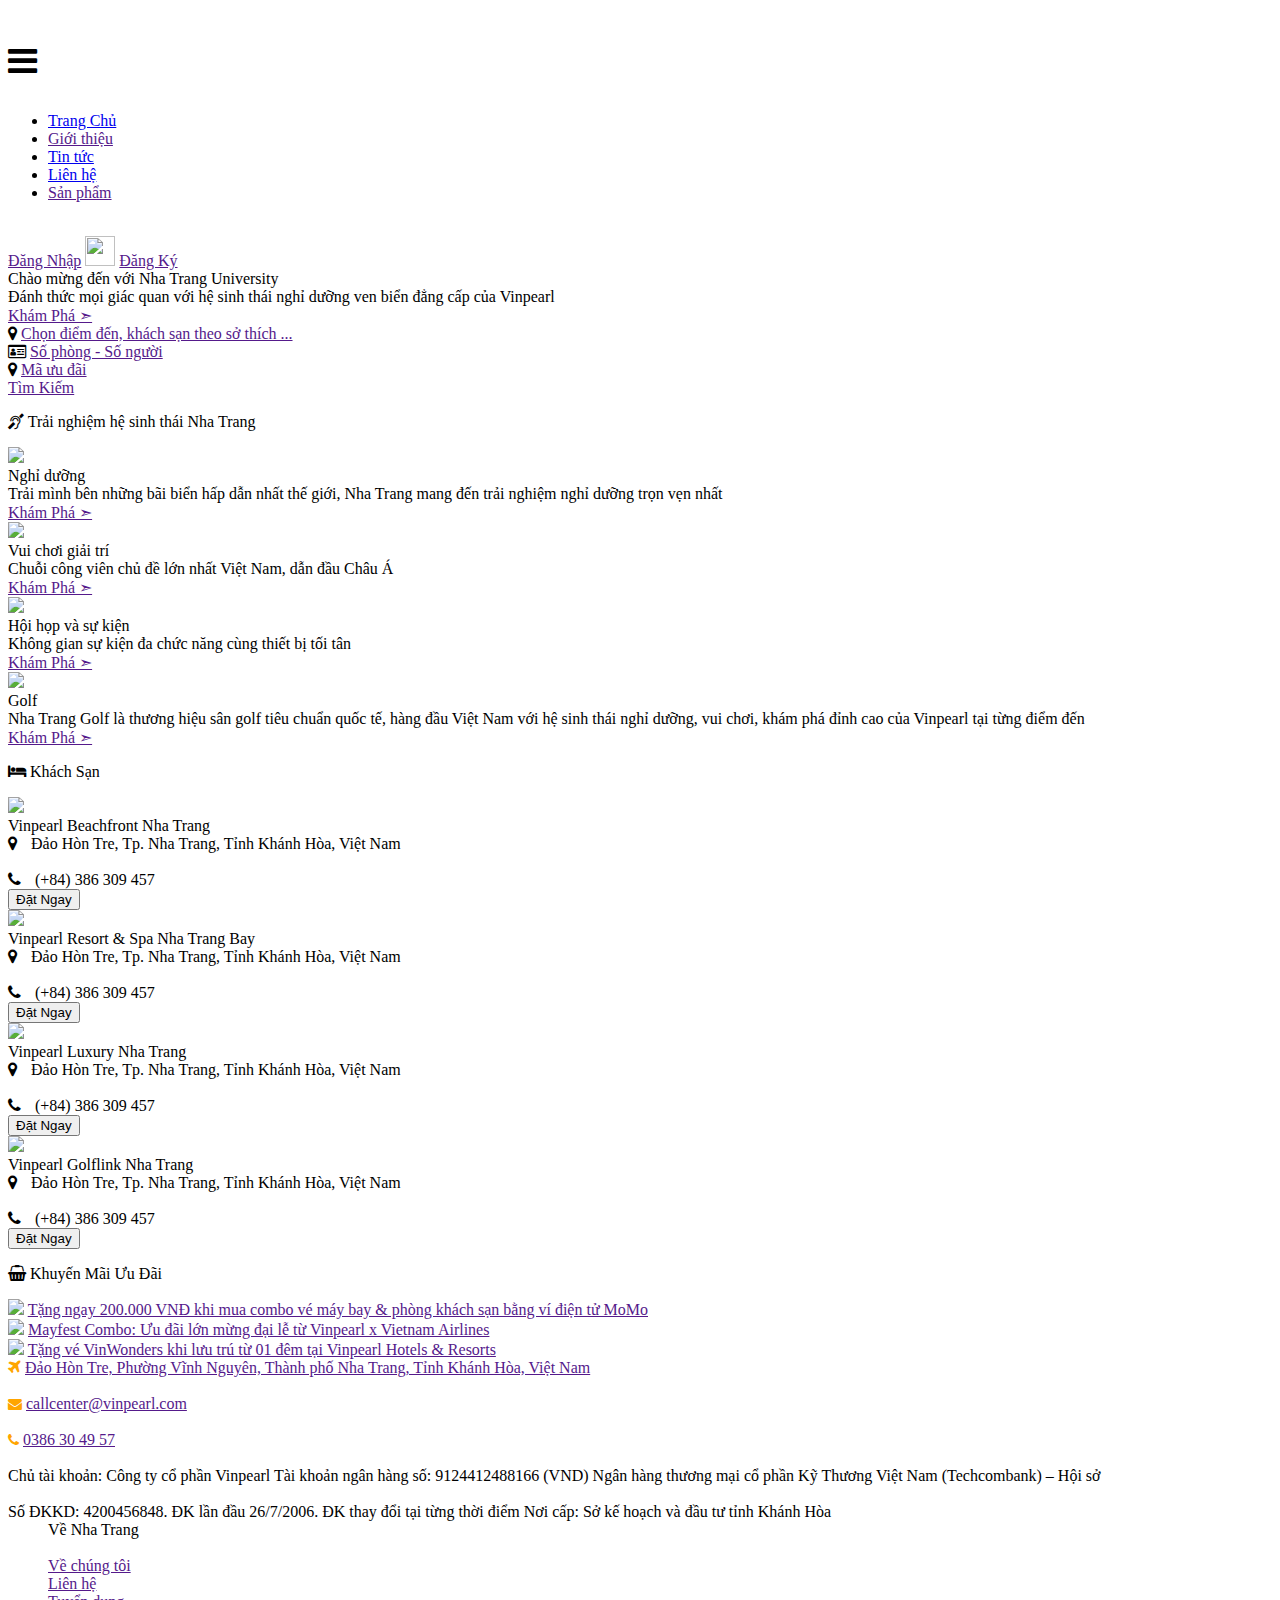
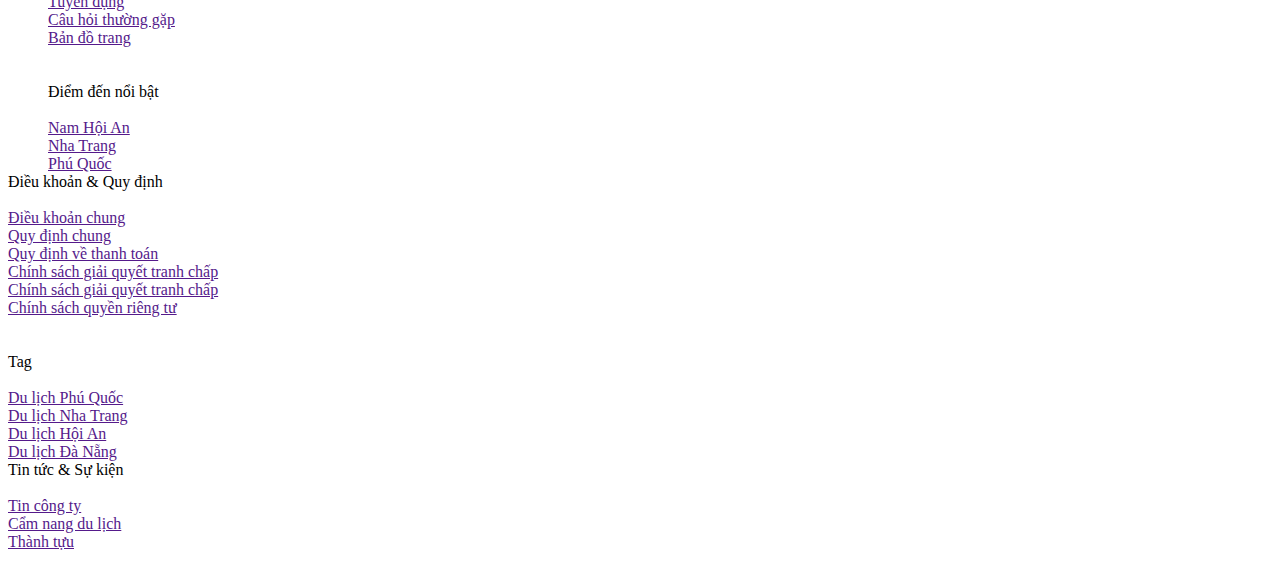
==== index.html @ 58f85729 "Add files via upload" ====
<!DOCTYPE html>
<html lang="en">

<head>
    <meta charset="UTF-8">
    <meta http-equiv="X-UA-Compatible" content="IE=edge">
    <meta name="viewport" content="width=device-width, initial-scale=1.0">
    <title>Document</title>
    <link rel="stylesheet" href="https://cdnjs.cloudflare.com/ajax/libs/font-awesome/4.7.0/css/font-awesome.min.css">
    <link rel="stylesheet" href="TrangChu.css">
    
</head>

<body>
    <div class="container-trangchu">
        <div class="header">
            <img id="logo" src="/ASM/ASM1/hinhanh/LOGOQUOC.png" alt="">
            <div class="box1">
                <i id="menuSmall" onclick="showMenu()" class="fa fa-bars"
                    style="font-size:34px; line-height: 70px; margin-right: 15px;"></i>
                <ul id="menuBig" class="menu">
                    <li><a href="index.html">Trang Chủ</a></li>
                    <li><a href="">Giới thiệu</a></li>
                    <li><a href="TinTuc.html">Tin tức</a></li>
                    <li><a href="LienHe.html">Liên hệ</a></li>
                    <li><a href="">Sản phẩm</a></li>
                </ul>
            </div>
            <br>
            <div class="login">
                <a href="">Đăng Nhập</a>
                <img src="/ASM/ASM1/hinhanh/daugachcheo-removebg-preview.png" width="30px" height="30px" alt="">
                <a href="">Đăng Ký</a>
            </div>
            <div class="name">
                Chào mừng đến với Nha Trang University
            </div>
            <div class="namenho">
                Đánh thức mọi giác quan với hệ sinh thái nghỉ dưỡng ven biển đẳng cấp của Vinpearl
            </div>
            <div class="khampha">
                <a href="">Khám Phá ➣</a>
            </div>
        </div>
        <div class="article">
            <div class="article-box1"><i class="fa fa-map-marker"></i>
                <a href="">Chọn điểm đến, khách sạn theo sở thích ...</a>
            </div>
            <div class="article-box2"><i class="fa fa-drivers-license-o"></i>
                <a href="">Số phòng - Số người </a>
            </div>
            <div class="article-box3"><i class="fa fa-map-marker"></i>
                <a href="">Mã ưu đãi</a>
            </div>
            <div class="article-timkiem">
                <a href="">Tìm Kiếm</a>
            </div>
        </div>
        <p class="Name-aside"><i class="fa fa-hard-of-hearing"></i>
            Trải nghiệm hệ sinh thái Nha Trang</p>
        <div class="row1">
            <div class="column">
                <img src="anharticle/khunghiduong.jpg">
                <div class="aside-box1-namelon">Nghỉ dưỡng</div>
                <div class="aside-box1-namenho"> Trải mình bên những bãi biển hấp dẫn nhất thế giới, Nha Trang mang
                    đến trải nghiệm nghỉ
                    dưỡng trọn vẹn nhất</div>
                <div class="aside-khampha">
                    <a href="">Khám Phá ➣</a>
                </div>
            </div>
            <div class="column">
                <img src="anharticle/khuvuichoi.jpg">
                <div class="aside-box1-namelon">Vui chơi giải trí</div>
                <div class="aside-box1-namenho">Chuỗi công viên chủ đề lớn nhất Việt Nam, dẫn đầu Châu Á</div>
                <div class="aside-khampha">
                    <a href="">Khám Phá ➣</a>
                </div>
            </div>
            <div class="column">
                <img src="anharticle/hophoisukien.jpg">
                <div class="aside-box1-namelon">Hội họp và sự kiện</div>
                <div class="aside-box1-namenho"> Không gian sự kiện đa chức năng cùng thiết bị tối tân</div>
                <div class="aside-khampha">
                    <a href="">Khám Phá ➣</a>
                </div>
            </div>
            <div class="column">
                <img src="anharticle/sangolf.png">
                <div class="aside-box1-namelon">Golf</div>
                <div class="aside-box1-namenho"> Nha Trang Golf là thương hiệu sân golf tiêu chuẩn quốc tế, hàng đầu
                    Việt Nam với hệ sinh thái nghỉ dưỡng, vui chơi, khám phá đỉnh cao của Vinpearl tại từng điểm đến
                </div>
                <div class="aside-khampha">
                    <a href="">Khám Phá ➣</a>
                </div>
            </div>
        </div>

        <p class="Name-aside"><i class="fa fa-hotel"></i>
            Khách Sạn</p>
        <div class="row1">
            <div class="column">
                <img src="anhkhachsan/khachsan1..png">
                <div class="aside-box1-namelon">Vinpearl Beachfront Nha Trang</div>
                <div class="aside-box1-namenho"><i class="fa fa-map-marker" style="margin-right: 10px;"></i> Đảo Hòn
                    Tre, Tp. Nha Trang, Tỉnh Khánh Hòa, Việt Nam
                    <br> <br> <i class="fa fa-phone" style="margin-right: 10px;"></i> (+84) 386 309 457
                </div>
                <div class="aside-khampha">
                    <button class="datngay">Đặt Ngay</button>
                </div>
            </div>
            <div class="column">
                <img src="anhkhachsan/khachsan2.png">
                <div class="aside-box1-namelon">Vinpearl Resort & Spa Nha Trang Bay </div>
                <div class="aside-box1-namenho"><i class="fa fa-map-marker" style="margin-right: 10px;"></i> Đảo Hòn
                    Tre, Tp. Nha Trang, Tỉnh Khánh Hòa, Việt Nam
                    <br> <br> <i class="fa fa-phone" style="margin-right: 10px;"></i> (+84) 386 309 457
                </div>
                <div class="aside-khampha">
                    <button class="datngay">Đặt Ngay</button>
                </div>
            </div>
            <div class="column">
                <img src="anhkhachsan/khachsan3.png">
                <div class="aside-box1-namelon">Vinpearl Luxury Nha Trang</div>
                <div class="aside-box1-namenho"><i class="fa fa-map-marker" style="margin-right: 10px;"></i> Đảo Hòn
                    Tre, Tp. Nha Trang, Tỉnh Khánh Hòa, Việt Nam
                    <br> <br> <i class="fa fa-phone" style="margin-right: 10px;"></i> (+84) 386 309 457
                </div>
                <div class="aside-khampha">
                    <button class="datngay">Đặt Ngay</button>
                </div>
            </div>
            <div class="column">
                <img src="anhkhachsan/khachsan4.png">
                <div class="aside-box1-namelon">Vinpearl Golflink Nha Trang</div>
                <div class="aside-box1-namenho"><i class="fa fa-map-marker" style="margin-right: 10px;"></i> Đảo Hòn
                    Tre, Tp. Nha Trang, Tỉnh Khánh Hòa, Việt Nam
                    <br> <br> <i class="fa fa-phone" style="margin-right: 10px;"></i> (+84) 386 309 457
                </div>
                <div class="aside-khampha">
                    <button class="datngay">Đặt Ngay</button>
                </div>
            </div>
        </div>
    
    <p class="Name-aside"><i class="fa fa-shopping-basket"></i>
        Khuyến Mãi Ưu Đãi</p>
    <div class="row-uudai">
        <div class="column-uudai">
            <img src="anhUudai/Uudaive.jpg">
            <a href="">Tặng ngay 200.000 VNĐ khi mua combo vé máy bay & phòng khách sạn bằng ví điện tử MoMo</a>  
        </div>
        <div class="column-uudai">
            <img src="anhUudai/Uudai2.jpg">
            <a href="">Mayfest Combo: Ưu đãi lớn mừng đại lễ từ Vinpearl x Vietnam Airlines</a>
        </div>
        <div class="column-uudai">
            <img src="anhUudai/Uudai3.jpg">
            <a href="">Tặng vé VinWonders khi lưu trú từ 01 đêm tại Vinpearl Hotels & Resorts</a>
        </div>
    </div>
  
    <div class="row-footer">
        <div class="column-footer">
            <div class="footer-box1-name1">
                <i class="fa fa-plane" style="font-size:16px;color:orange"></i>
                <a href="">Đảo Hòn Tre, Phường Vĩnh Nguyên, Thành phố Nha Trang, Tỉnh Khánh Hòa, Việt Nam</a>
            </div><br>
            <div class="footer-box1-name2">
                <i class="fa fa-envelope" style="font-size:14px;color:orange"></i>
                <a href="">callcenter@vinpearl.com</a>
            </div><br>
            <div class="footer-box1-name2">
                <i class="fa fa-phone" style="font-size:14px;color:orange"></i>
                <a href="">0386 30 49 57</a>
            </div><br>
            <div class="footer-box1-name3">
                Chủ tài khoản:
                Công ty cổ phần Vinpearl
                Tài khoản ngân hàng số: 9124412488166 (VND)
                Ngân hàng thương mại cổ phần Kỹ Thương Việt Nam (Techcombank) – Hội sở
                <br><br>
                Số ĐKKD:
                4200456848. ĐK lần đầu 26/7/2006.
                ĐK thay đổi tại từng thời điểm

                Nơi cấp:

                Sở kế hoạch và đầu tư tỉnh Khánh Hòa

            </div>
        </div>

        <div class="column-footer" style="margin-left: 40px;">
            <div class="footer-box2-name1">Về Nha Trang </div><br>
            <div class="footer-box2-name2">
                <a href="">Về chúng tôi </a> <br>
                <a href="">Liên hệ</a> <br>
                <a href="">Tuyển dụng</a><br>
                <a href="">Câu hỏi thường gặp </a><br>
                <a href="">Bản đồ trang</a><br>
            </div> <br> <br>
            <div class="footer-box2-name1">Điểm đến nổi bật </div><br>
            <div class="footer-box2-name2">
                <a href="">Nam Hội An </a> <br>
                <a href="">Nha Trang</a> <br>
                <a href="">Phú Quốc</a><br>
            </div>
        </div>

        <div class="column-footer">
            <div class="footer-box2-name1">Điều khoản & Quy định </div><br>
            <div class="footer-box2-name2">
                <a href="">Điều khoản chung</a> <br>
                <a href="">Quy định chung</a> <br>
                <a href="">Quy định về thanh toán</a> <br>
                <a href="">Chính sách giải quyết tranh chấp</a><br>
                <a href="">Chính sách giải quyết tranh chấp </a><br>
                <a href="">Chính sách quyền riêng tư</a><br>
            </div> <br> <br>
            <div class="footer-box2-name1">Tag </div><br>
            <div class="footer-box2-name2">
                <a href="">Du lịch Phú Quốc </a> <br>
                <a href="">Du lịch Nha Trang</a> <br>
                <a href="">Du lịch Hội An</a><br>
                <a href="">Du lịch Đà Nẵng</a><br>
            </div>
        </div>

        <div class="column-footer">
            <div class="footer-box2-name1">Tin tức & Sự kiện </div><br>
            <div class="footer-box2-name2">
                <a href="">Tin công ty </a> <br>
                <a href="">Cẩm nang du lịch</a> <br>
                <a href="">Thành tựu</a><br>
            </div>
            <div>
                <img style="margin-top: 20px;" src="https://statics.vinpearl.com/qr-final-final-final_1672909859.svg"
                    alt="">
                <a href=""><img src="hinhanh/apstoreggpaly-removebg-preview.png" width="50%" alt=""></a>
            </div>
        </div>
        <div class="apple-store">
            <a href="https://apps.apple.com/us/app/vinpearl-experience/id1484921109?l=vi"></a>
        </div>  
    </div>
    <script>
        function showMenu() {
            if (document.getElementById('menuBig').style.display == 'none') {
                document.getElementById('menuBig').style.display = 'block';
            } else {
                document.getElementById('menuBig').style.display = 'none';
            }
        }
    </script>
</div>

</body>

</html>
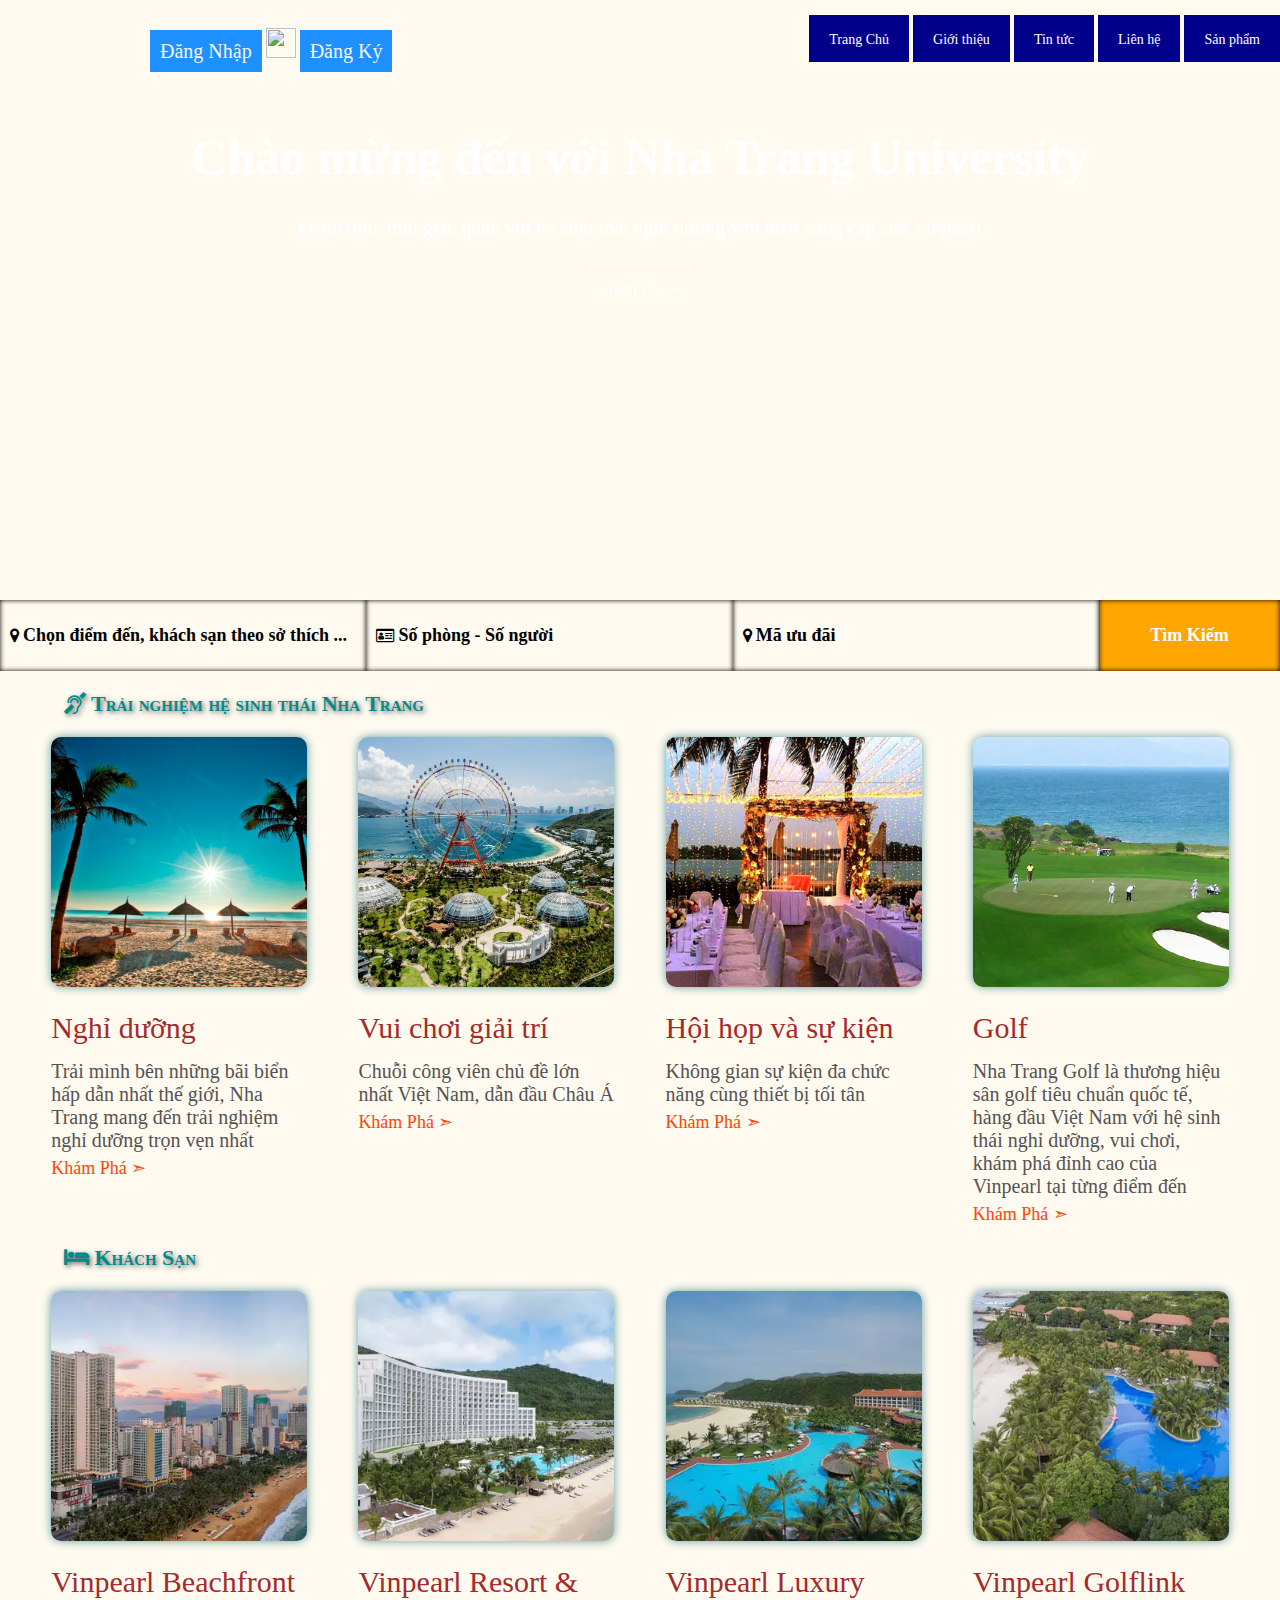
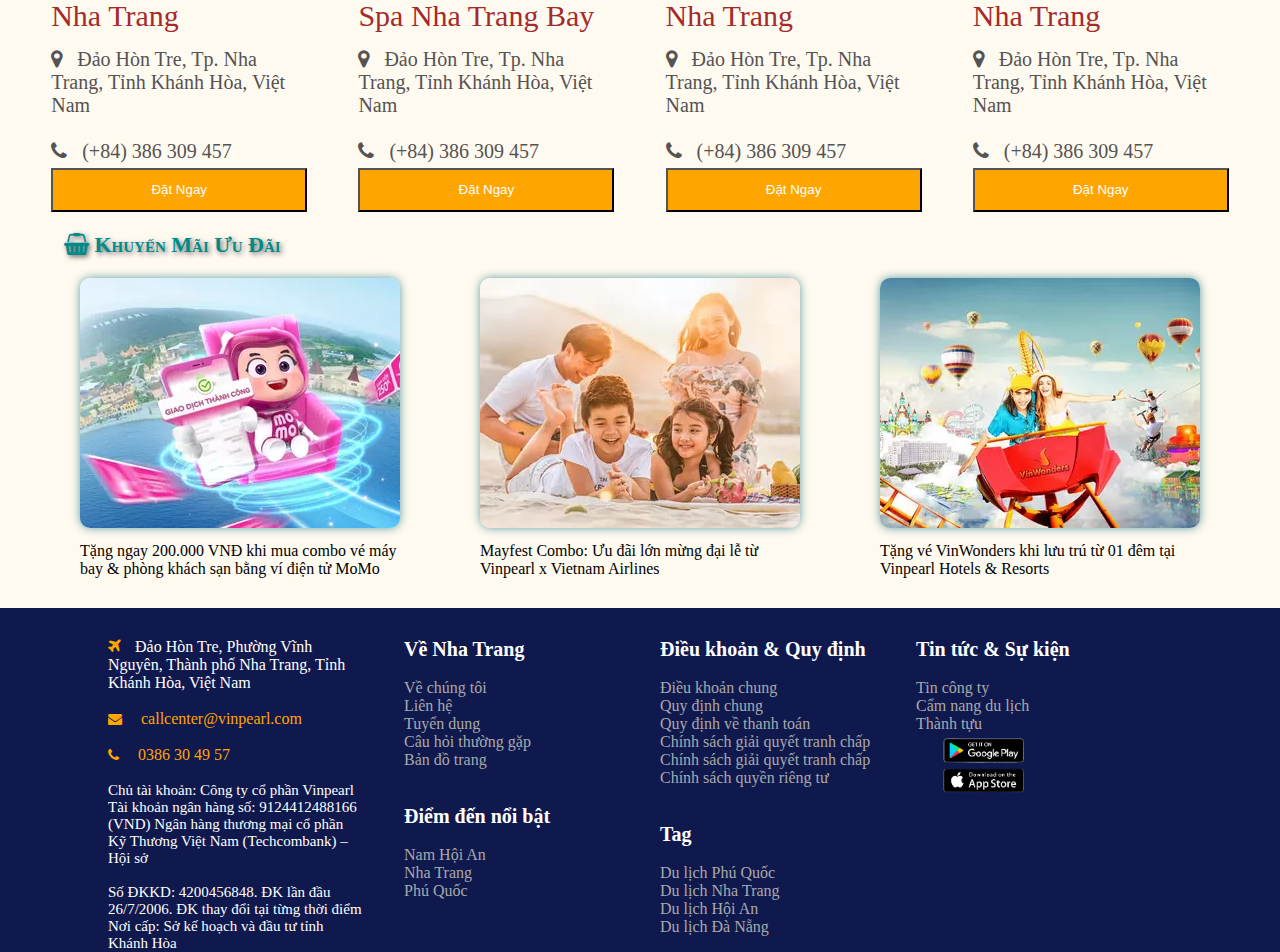
==== commit 4612f4f7: "Update index.html" ====
--- a/index.html
+++ b/index.html
@@ -14,7 +14,7 @@
 <body>
     <div class="container-trangchu">
         <div class="header">
-            <img id="logo" src="/ASM/ASM1/hinhanh/LOGOQUOC.png" alt="">
+            <img id="logo" src="ASM/ASM1/hinhanh/LOGOQUOC.png" alt="">
             <div class="box1">
                 <i id="menuSmall" onclick="showMenu()" class="fa fa-bars"
                     style="font-size:34px; line-height: 70px; margin-right: 15px;"></i>
@@ -260,4 +260,4 @@
 
 </body>
 
-</html>+</html>
--- a/TrangChu.css
+++ b/TrangChu.css
@@ -0,0 +1,500 @@
+* {
+    margin: 0;
+    padding: 0;
+}
+
+.container-trangchu {
+    width: 100%;
+    background-color:  floralwhite;
+    height: 2300px;
+}
+
+.header {
+    background: url(/ASM/ASM1/hinhanh/anhvinpear.png)no-repeat;
+    width: 100%;
+    height: 600px;
+}
+
+.login {
+    margin-top: 10px;
+    padding-left: 150px;
+}
+
+.login a {
+    background-color: dodgerblue;
+    text-decoration: none;
+    font-size: 20px;
+    color: whitesmoke;
+    padding: 10px;
+}
+
+.login a:hover {
+    color: black;
+    background-color: orange;
+}
+
+#logo {
+    margin-top: 10px;
+    margin-left: 20px;
+    width: 80px;
+    float: left;
+}
+
+.box1 {
+    
+}
+
+
+.menu li{
+    display: inline-block;
+    padding: 15px 20px;
+    background-color: darkblue;
+}
+.menu li a{
+    font-size: 14px;
+    color: white;
+    text-decoration: none;           
+}
+.menu li:hover{
+    background-color: rgb(114, 145, 145);
+    color: yellow;
+
+}
+
+#menuSmall {
+    float: right;
+}
+
+.name {
+    text-align: center;
+    font-size: 50px;
+    font-weight: bold;
+    color: white;
+    margin-top: 65px;
+}
+
+.namenho {
+    margin-top: 30px;
+    text-align: center;
+    font-size: 20px;
+    font-family: Cambria, Cochin, Georgia, Times, 'Times New Roman', serif;
+    color: white;
+}
+.khampha{
+    margin: auto;
+    margin-top: 25px;
+    text-align: center;
+    box-shadow: inset 0 0 5px white;
+    width: 100px;
+    line-height: 50px;
+}
+.khampha a{
+    text-decoration: none;
+    color: white;
+}
+.khampha:hover{
+    box-shadow: inset 0 0 5px white;
+    color: black;
+    background-color: rgb(154, 151, 151);
+}
+.article{
+
+}
+.article-box1{  
+    padding: 10px;
+    line-height: 50px;
+    align-items: center;
+    width: 28%;
+    box-shadow: inset 0 0 5px black;
+    align-items: center;
+}
+.article-box1 a{
+    text-decoration: none;
+    color: black;
+    font-size: 18px;
+    font-weight: 600;
+}
+.article-box2{  
+    padding: 10px;
+    line-height: 50px;
+    align-items: center;
+    width: 28%;
+    box-shadow: inset 0 0 5px black;
+}
+.article-box2 a{
+    text-decoration: none;
+    color: black;
+    font-size: 18px;
+    font-weight: bold;
+}
+.article-box3{  
+    padding: 10px;
+    line-height: 50px;
+    align-items: center;
+    width: 28%;
+    box-shadow: inset 0 0 5px black;
+} 
+.article-box3 a{
+    text-decoration: none;
+    color: black;
+    font-size: 18px;
+    font-weight: bold;
+}
+.article-timkiem{
+    padding: 10px;
+    line-height: 50px;
+    align-items: center;
+    width: 13%;
+    box-shadow: inset 0 0 5px black;
+    background-color: orange;
+    text-align: center;
+}
+.article-timkiem a{
+    text-decoration: none;
+    color: white;
+    font-size: 18px;
+    font-weight: bold;
+}
+
+.article-timkiem:hover{
+    background-color: orangered;
+}
+
+
+.Name-aside{
+    font-size: 22px;
+    font-family: Cambria, Cochin, Georgia, Times, 'Times New Roman', serif;
+    font-variant: small-caps;
+    font-weight: bold;
+    color: darkcyan;
+    margin-top: 20px;
+    margin-left: 5%;
+    text-shadow: 2px 2px 5px dimgrey;
+}
+.aside-box1{
+    justify-content: space-evenly;
+    margin-top: 20px;
+}
+.aside-box1-1{
+    width: 45%;    
+}
+.aside-box1-namelon{
+    margin-top: 20px;
+    margin-bottom: 15px;
+    font-size: 30px;
+    color: brown;
+}
+.aside-box1-namenho{
+    font-size: 20px;
+    color: rgb(85, 83, 83);
+}
+.aside-box1-2{
+    width: 45%;
+    
+}
+.aside-khampha{
+    margin-top: 5px;
+}
+.aside-khampha a{
+    text-decoration: none;
+    color: orangered;
+    font-size: 18px;
+}
+.aside-khampha a:hover{
+    color: orange;
+}
+.uudai{
+    
+}
+.uudai>p{
+
+    font-size: 28px;
+    font-weight: bolder;
+    color: maroon;
+    margin-top: 25px;
+    margin-bottom: 15px;
+    margin-left: 55px;
+}
+.uudai-box1{
+    width: 25%;
+    overflow: hidden;
+}
+.uudai-box1 a{
+    text-decoration: none;
+    color: black;
+    font-size: 20px;
+}
+.uudai-box1 img{
+    margin-bottom: 10px;
+    border-radius: 20px;
+}
+footer{
+    background-color: rgb(15, 25, 78);
+    width: 100%;
+}
+.footer-box1{
+    width: 20%;
+    height: 300px;
+}
+.footer-box1-name1 a{
+    text-decoration: none;
+    color: white;
+    font-family: 'Times New Roman', Times, serif;
+    padding: 10px;
+}
+.footer-box1-name2 a{
+    text-decoration: none;
+    color: orange;
+    margin: 10px;
+    font-family: 'Times New Roman', Times, serif;
+    padding: 5px;
+}
+.footer-box1-name3{
+    color: white;
+    font-size: 15px;
+}
+.footer-box2-name1{
+    font-size: 20px;
+    font-weight: bold;
+    color: white;
+}
+.footer-box2-name2{
+}
+.footer-box2-name2 a{
+    text-decoration: none;
+    color: darkgray;
+    
+}
+.footer-box2-name2 a:hover{
+    color: wheat;
+}
+
+
+.row1{
+    display: flex;
+    justify-content: space-evenly;
+}
+.row1 img{
+    width: 100%;
+    margin: 0px 0px;
+    object-fit: cover;
+    height: 250px;
+    box-shadow:  0 0 10px cadetblue;
+    border-radius: 10px;
+}
+.column{
+    margin-top: 20px;
+}
+
+.datngay{
+    line-height: 20px;
+    padding: 10px;
+    width: 100%;
+    color: white;
+    background-color: orange;
+}
+.datngay:hover{
+    background-color: orangered;
+}
+
+
+
+.row-uudai{
+    display: flex;
+    justify-content: space-evenly;
+    
+}
+.row-uudai img{
+    width: 100%;
+    margin: 0px 0px;
+    object-fit: cover;
+    height: 250px;
+    box-shadow:  0 0 10px cadetblue;
+    border-radius: 10px;
+    margin-bottom: 10px;
+}
+.column-uudai{
+    margin-top: 20px;
+    margin-bottom: 30px;
+}
+.column-uudai a{
+    text-decoration: none;
+    color: black;
+    
+}
+.column-uudai a:hover{
+    color: tomato;
+}
+.row-footer {
+    display: flex;
+    background-color: rgb(15, 25, 78);
+    justify-content: center;
+}
+.column-footer{
+    margin-top: 30px;
+}
+/* dien thoai doc */
+@media all and (min-width: 240px) {
+    .menu {
+        display: none;
+    
+    }
+    .logo{
+
+    }
+    .menu li {
+        width: 90%;
+        display: inline-block;
+    }
+    .aside{
+        display: flex;
+        flex-direction: column;
+    }
+    .aside-box1{
+        width: 100%;
+    }
+    .login {
+        display: none;
+    }
+    .article{
+        display: none;
+    }
+    .aside-box1{
+        display: flex;
+    }
+    .uudai{
+        display: flex;
+        flex-wrap: wrap;
+    }
+    .uudai-box{
+        display: flex;
+        justify-content: space-evenly;
+    }
+
+
+
+    .row1{
+        display: flex;
+        flex-direction: column;
+        }
+        .column{
+        width: 100%;
+    }
+
+
+    .row-uudai{
+        display: flex;
+        flex-direction: column;
+    }
+    .column-uudai{
+        width: 100%;
+    }
+
+    .row-footer{
+        display: flex;
+        flex-direction: column;
+    }
+    .column-footer{
+        width: 100%;
+    }
+}
+
+/* Điện thoại ngang */
+@media all and (min-width: 576px) {
+    #menuSmall {
+        display: none;
+    }
+
+    .menu {
+        display: block;
+        margin: 0;
+    }
+
+    .menu li {
+        display: inline;
+        /* border: 1px solid;                */
+    }
+    .aside{
+        display: flex;
+        flex-flow: wrap;
+    }
+    .aside-box1{
+        width: 50%;
+    }
+
+
+
+    .column{
+        width: 45%;
+    }
+    .row1{
+    display: flex;
+   flex-flow: wrap;
+    }
+    
+
+    .column-uudai{
+        width: 45%;
+    }
+    .row-uudai{
+    display: flex;
+   flex-flow: wrap;
+    }
+
+
+    .column-footer{
+        width: 50%;
+    }
+    .row-footer{
+    display: flex;
+   flex-flow: wrap;
+    }
+}
+
+    /* Máy tính bảng */
+    @media all and (min-width: 768px) {
+        #menuSmall{
+            display: none;
+        }
+        .menu{
+            float: right;
+            display: block;
+            margin-top: 30px;
+        }
+    }
+
+    /* màn hình máy tính */
+    @media all and (min-width: 992px) {
+        .login{
+            display: block;
+        }
+        .menu{
+            
+        }
+        .article{
+            display: block;
+            display: flex;
+        }
+        .aside p{
+            margin-left: 35px;
+        }
+        footer{
+            display: flex;
+            justify-content: center;    
+        }
+        .footer-box1{
+            margin-top: 30px;
+        }
+        .aside-box1{
+            width: 25%;
+        }
+        .column{
+            width: 20%;
+        }
+        .column-uudai{
+            width: 25%;
+        }
+        .column-footer{
+            width: 20%;
+        }
+    }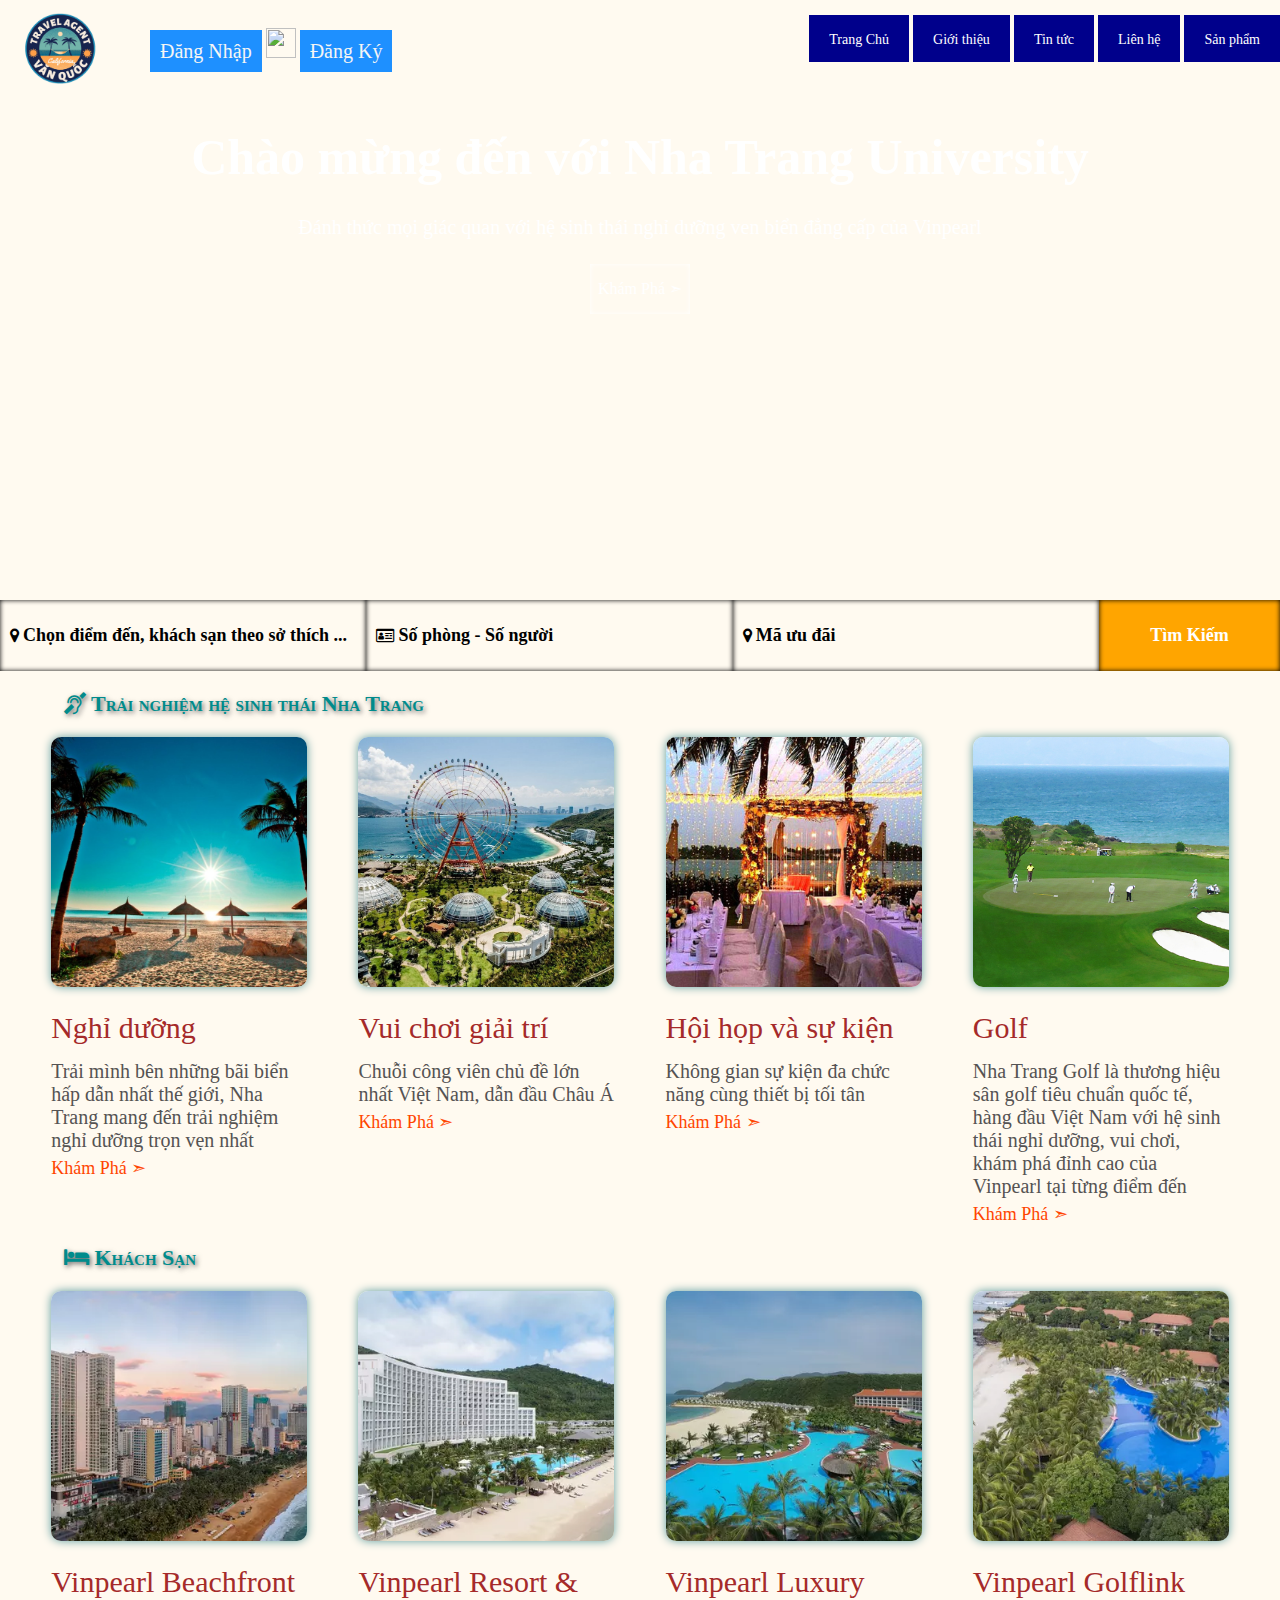
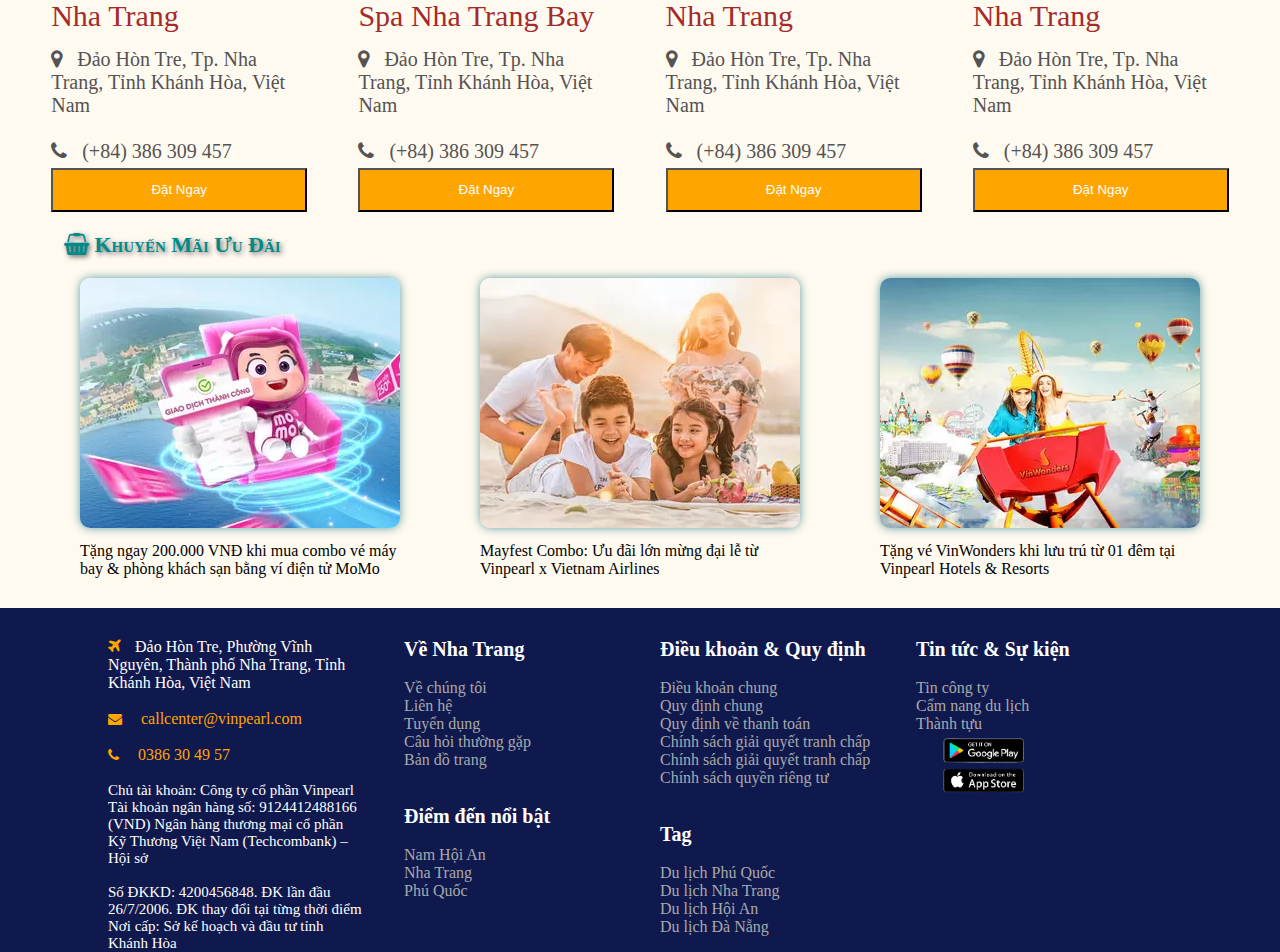
==== commit 50cca5de: "Update index.html" ====
--- a/index.html
+++ b/index.html
@@ -14,7 +14,7 @@
 <body>
     <div class="container-trangchu">
         <div class="header">
-            <img id="logo" src="ASM/ASM1/hinhanh/LOGOQUOC.png" alt="">
+            <img id="logo" src="hinhanh/LOGOQUOC.png" alt="">
             <div class="box1">
                 <i id="menuSmall" onclick="showMenu()" class="fa fa-bars"
                     style="font-size:34px; line-height: 70px; margin-right: 15px;"></i>
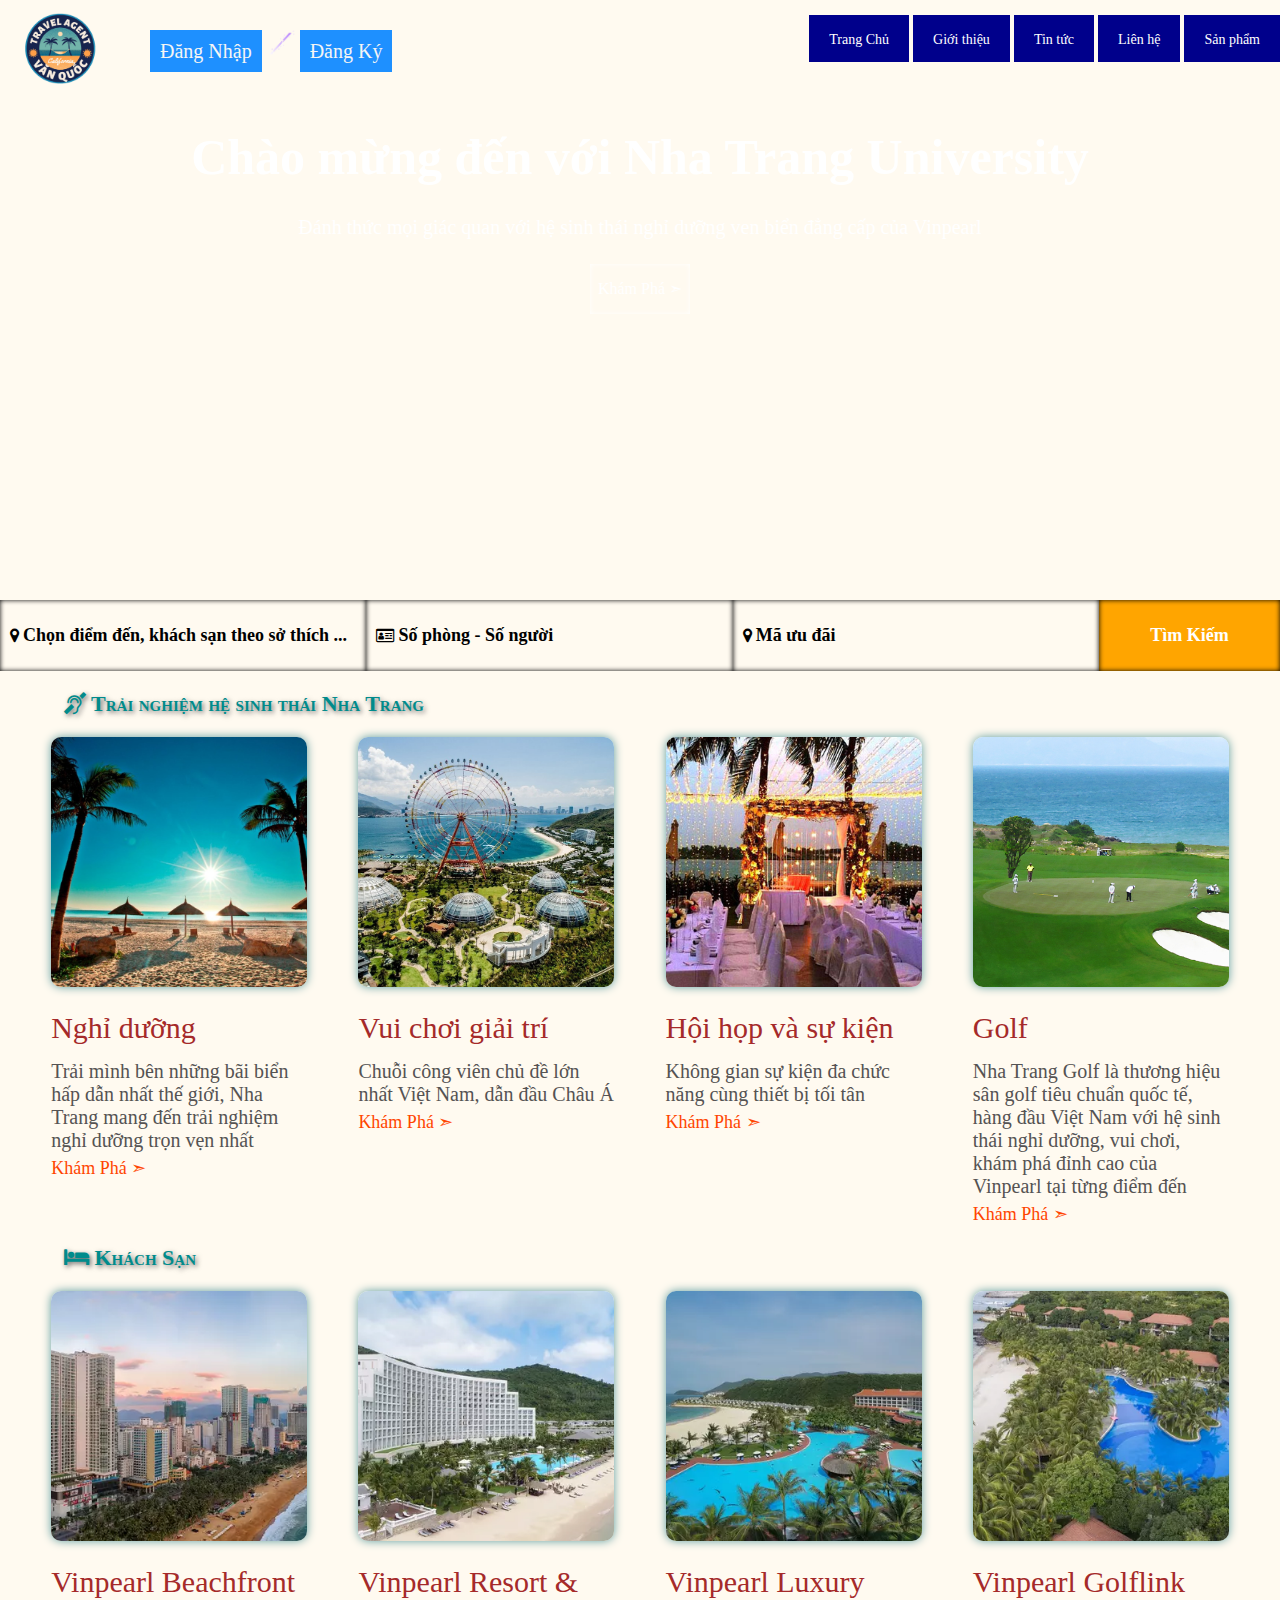
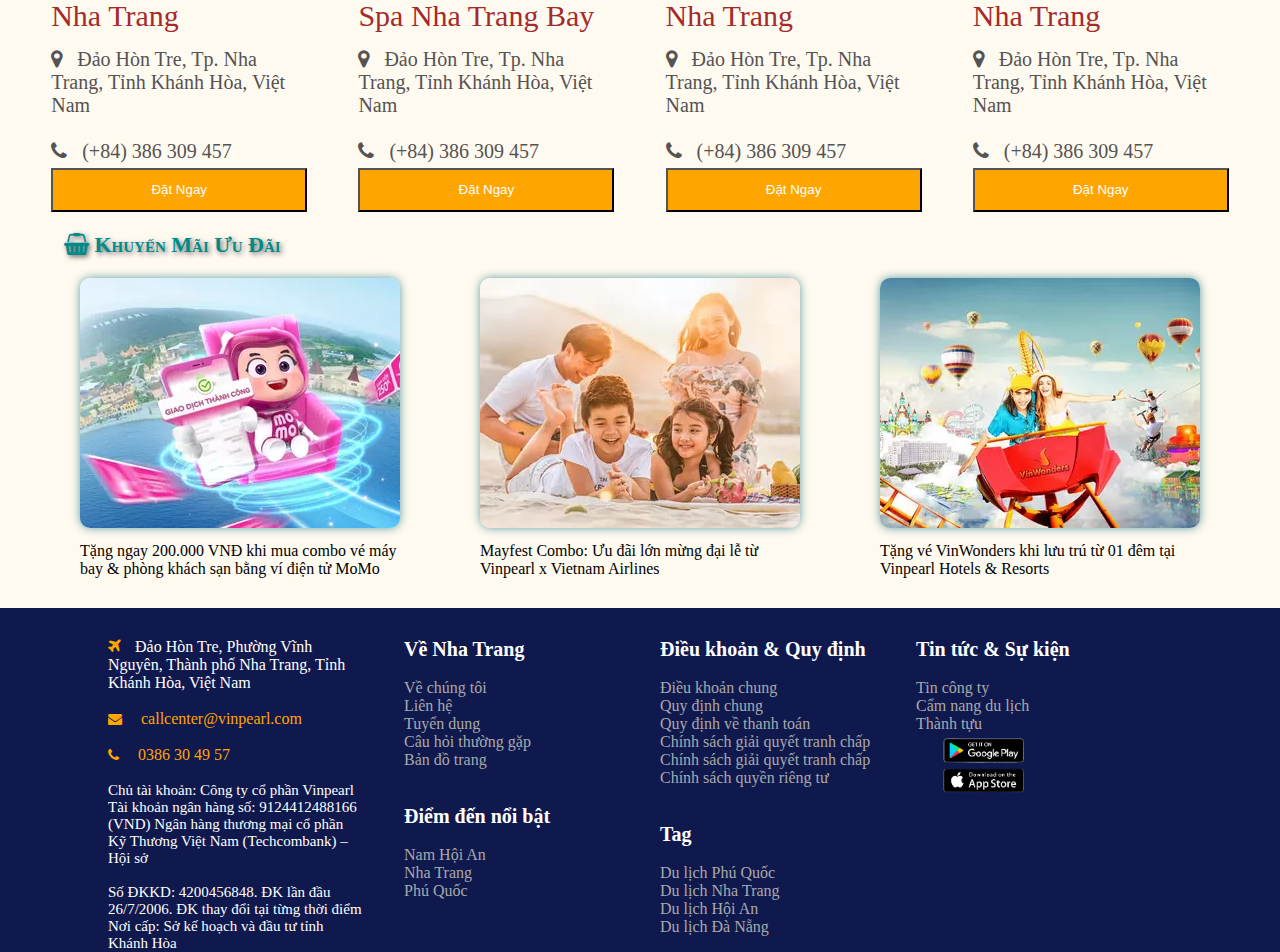
==== commit c6adbd39: "Update index.html" ====
--- a/index.html
+++ b/index.html
@@ -29,7 +29,7 @@
             <br>
             <div class="login">
                 <a href="">Đăng Nhập</a>
-                <img src="/ASM/ASM1/hinhanh/daugachcheo-removebg-preview.png" width="30px" height="30px" alt="">
+                <img src="hinhanh/daugachcheo-removebg-preview.png" width="30px" height="30px" alt="">
                 <a href="">Đăng Ký</a>
             </div>
             <div class="name">
